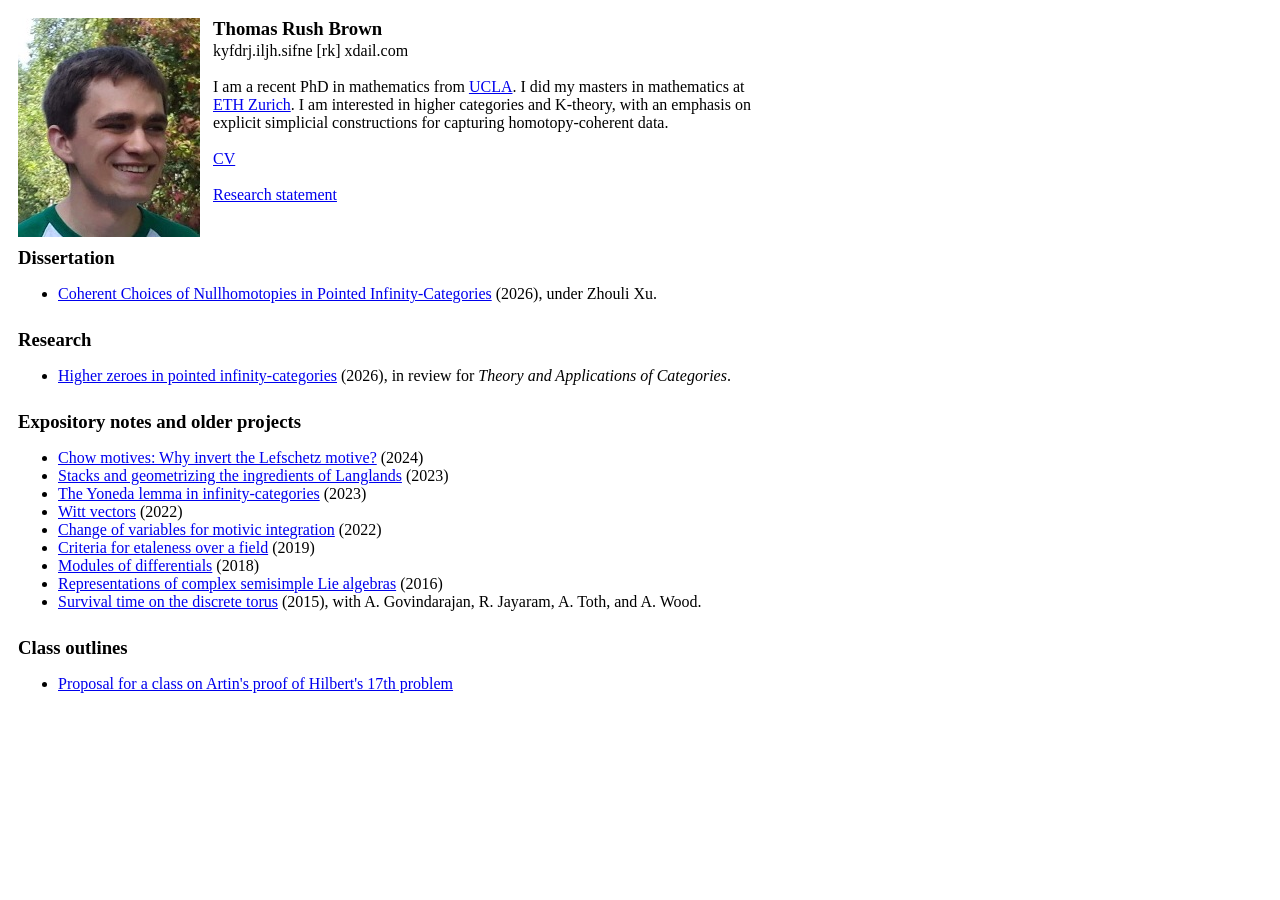
==== index.html @ d1e985c2 "Add files via upload" ====
<html xmlns="http://www.w3.org/1999/xhtml">
<head> 
	<title>Thomas Rush Brown</title>
	<link rel="stylesheet" type="text/css" href="spare.css">
	<script src="roto.js" defer></script>
</head>

<body> 
<div class="container">
	<img src="images/rush_leaves.jpg" align="left">
	<h3>Thomas Rush Brown</h3>
	<div class="email">kyf<span class="email">drj.ilj</span><span>h.</span><span class="email">rufus.dwayne [</span><span class="email">sifne [rk] xd</span>ail<span class="email">ucla.edu</span>.com</div><br>
	I am a recent PhD in mathematics from <a href="https://ww3.math.ucla.edu/">UCLA</a>. 
	I did my masters in mathematics at <a href="https://math.ethz.ch/">ETH Zurich</a>.  
	I am interested in higher categories and K-theory, with an emphasis on explicit simplicial constructions for capturing homotopy-coherent data.<br><br>
	<a href="download/CV_10_2026_noemail.pdf">CV</a><br><br>
	<a href="download/research_statement_without_persistent_hom.pdf">Research statement</a><br><br>
</div>

<div class="container">
	<h3>Dissertation</h3>
	<ul>
	<li><a href="https://escholarship.org/uc/item/2bx4b3x3">Coherent Choices of Nullhomotopies in Pointed Infinity-Categories</a> (2026), under Zhouli Xu.</li>
	</ul>
</div>

<div class="container">
	<h3>Research</h3>
	<ul>
	<li><a href="https://arxiv.org/abs/2611.04167">Higher zeroes in pointed infinity-categories</a> (2026), in review for <i>Theory and Applications of Categories</i>.</li>
	</ul>
</div>

<div class="container">
	<h3>Expository notes and older projects</h3>
	<ul>
	<li><a href="download/chow_motives.pdf">Chow motives: Why invert the Lefschetz motive?</a> (2024)</li>
	<li><a href="download/stacks_langlands_ver3.pdf">Stacks and geometrizing the ingredients of Langlands</a> (2023)</li>
	<li><a href="download/infty_yoneda.pdf">The Yoneda lemma in infinity-categories</a> (2023)</li>
	<li><a href="download/wvv_notes.pdf">Witt vectors</a> (2022)</li>
	<li><a href="download/motivic_change_of_variables_notes_ver3.pdf">Change of variables for motivic integration</a> (2022)</li>
	<li><a href="download/etale_2.pdf">Criteria for etaleness over a field</a> (2019)</li>
	<li><a href="download/differentials_0.pdf">Modules of differentials</a> (2018)</li>
	<li><a href="download/reu_reps.pdf">Representations of complex semisimple Lie algebras</a> (2016)</li>
	<li><a href="http://rajeshjayaram.com/BSM-Paper.pdf">Survival time on the discrete torus</a> (2015), with A. Govindarajan, R. Jayaram, A. Toth, and A. Wood.</li>
	</ul>
</div>

<div class="container">
	<h3>Class outlines</h3>
	<ul>
	<li><a href="download/hilb17_outline.pdf">Proposal for a class on Artin's proof of Hilbert's 17th problem</a></li>
	</ul>
</div>


</body>
---- spare.css ----
body {
	width: 750px;
}

div.container {
	padding-left: 10px;
	padding-top: 10px;
}

div.container:before,
div.container:after {
    content: "";
    display: table;
}

div.container:after {
    clear: both;
}

div.email > span:nth-child(3) {
	display: none;
}

div.email > span:nth-child(5) {
	display: none;
}

img {
	padding-right: 10px;
}

h3 {
	margin-top: 0px;
	margin-bottom: 2px;
}
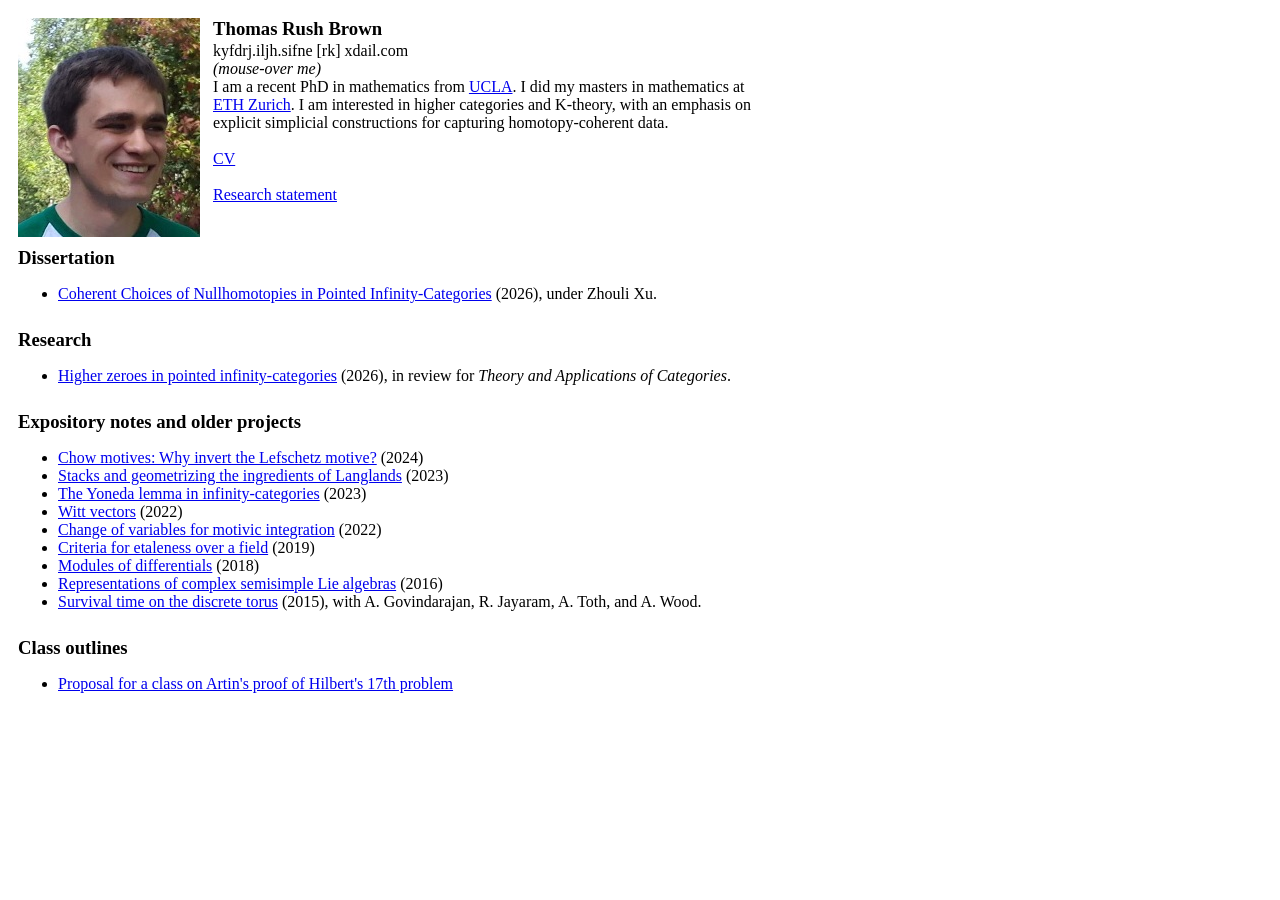
==== commit 7fe7da91: "Update index.html" ====
--- a/index.html
+++ b/index.html
@@ -9,7 +9,7 @@
 <div class="container">
 	<img src="images/rush_leaves.jpg" align="left">
 	<h3>Thomas Rush Brown</h3>
-	<div class="email">kyf<span class="email">drj.ilj</span><span>h.</span><span class="email">rufus.dwayne [</span><span class="email">sifne [rk] xd</span>ail<span class="email">ucla.edu</span>.com</div><br>
+	<div class="email">kyf<span class="email">drj.ilj</span><span>h.</span><span class="email">rufus.dwayne [</span><span class="email">sifne [rk] xd</span>ail<span class="email">ucla.edu</span>.com</div> <i>(mouse-over me)</i><br>
 	I am a recent PhD in mathematics from <a href="https://ww3.math.ucla.edu/">UCLA</a>. 
 	I did my masters in mathematics at <a href="https://math.ethz.ch/">ETH Zurich</a>.  
 	I am interested in higher categories and K-theory, with an emphasis on explicit simplicial constructions for capturing homotopy-coherent data.<br><br>
@@ -54,4 +54,4 @@
 </div>
 
 
-</body>+</body>
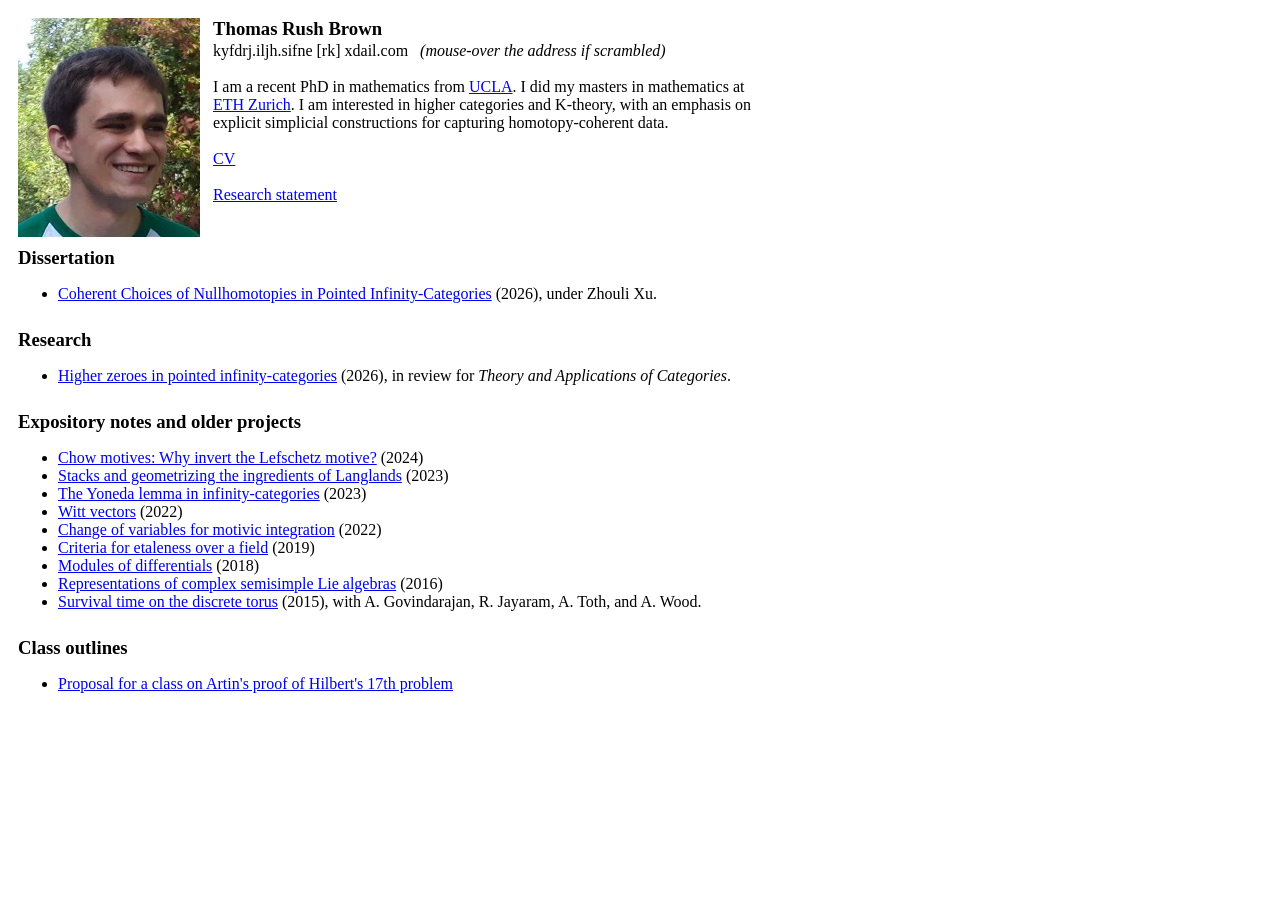
==== commit 1b664ac2: "Add files via upload" ====
--- a/index.html
+++ b/index.html
@@ -9,7 +9,7 @@
 <div class="container">
 	<img src="images/rush_leaves.jpg" align="left">
 	<h3>Thomas Rush Brown</h3>
-	<div class="email">kyf<span class="email">drj.ilj</span><span>h.</span><span class="email">rufus.dwayne [</span><span class="email">sifne [rk] xd</span>ail<span class="email">ucla.edu</span>.com</div> <i>(mouse-over me)</i><br>
+	<div class="email">kyf<span class="email">drj.ilj</span><span>h.</span><span class="email">rufus.dwayne [</span><span class="email">sifne [rk] xd</span>ail<span class="email">ucla.edu</span>.com   &nbsp; <i>(mouse-over the address if scrambled)</i></div><br>
 	I am a recent PhD in mathematics from <a href="https://ww3.math.ucla.edu/">UCLA</a>. 
 	I did my masters in mathematics at <a href="https://math.ethz.ch/">ETH Zurich</a>.  
 	I am interested in higher categories and K-theory, with an emphasis on explicit simplicial constructions for capturing homotopy-coherent data.<br><br>
@@ -54,4 +54,4 @@
 </div>
 
 
-</body>
+</body>
